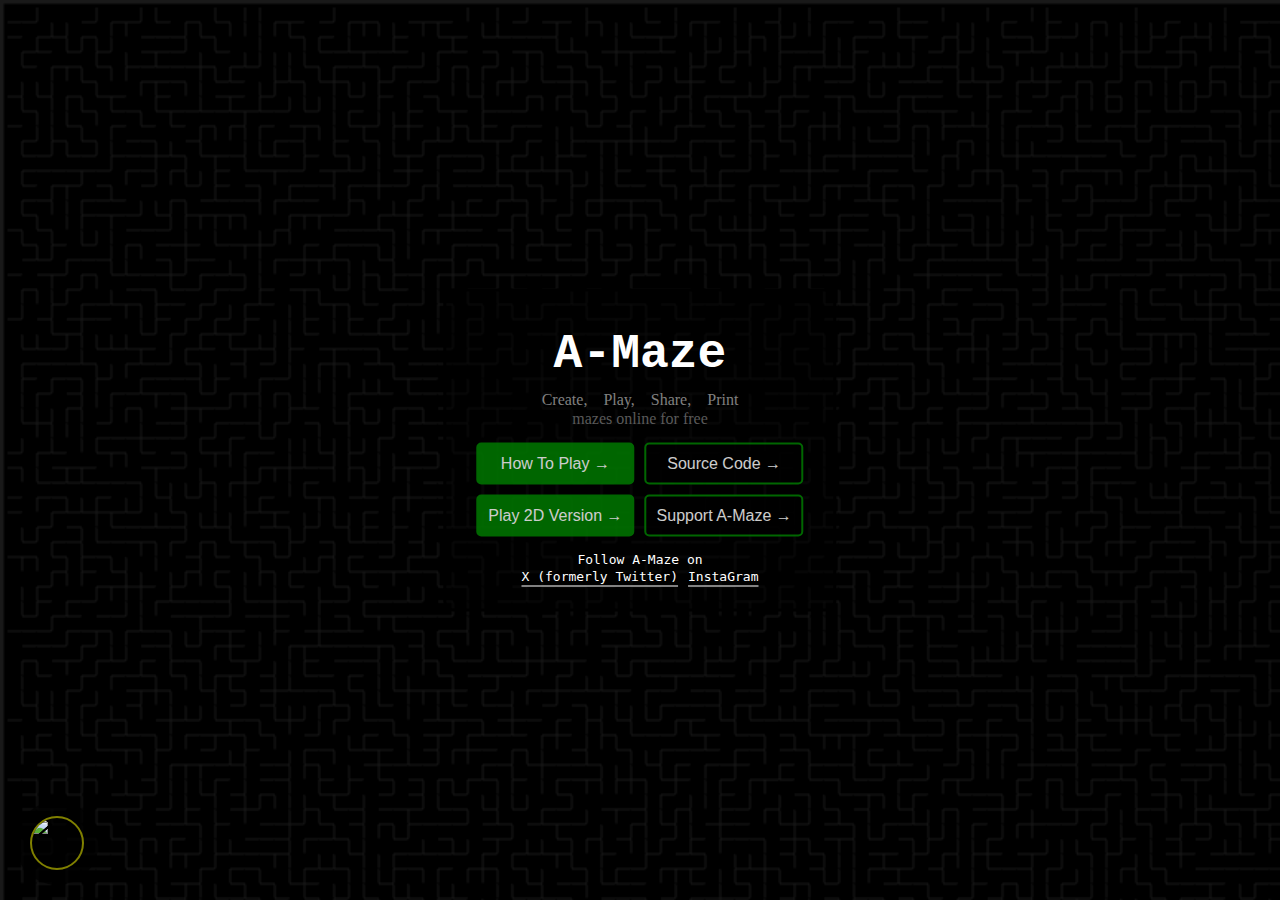
==== root/index.html @ e15dbefc "maze bg change" ====
<!DOCTYPE html>
<html lang="en">
<head>
    <meta charset="UTF-8">
    <meta name="viewport" content="width=device-width, initial-scale=1.0">
    <title>A-Maze: Play Maze Game online for free</title>
    <meta name="description" content="Generate / Create, Play, Share and Print mazes online for free. Made with ❤️ by Jothin Kumar in 🇮🇳">
    <script>
        window.addEventListener("contextmenu", function(e) {
            e.preventDefault();
        });
    </script>
    <link rel="stylesheet" href="bg-maze.css">
    <style>
        body {
            background-color: black;
            color: white;
            user-select: none;
            margin: 0;
        }
        #overlay {
            position: absolute;
            width: 100dvw;
            height: 100dvh;
            background-color: rgba(0, 0, 0, .9);
        }
        #main {
            position: absolute;
            left: 50%;
            top: 50%;
            transform: translate(-50%, -50%);
            z-index: 1;
            background-color: rgba(0, 0, 0, .5);
            padding: 25px;
            border-radius: 10px;
            border: black 3px solid;
        }
        h1 {
            font-size: 3rem;
            text-align: center;
            margin: 10px;

            font-family: 'Courier New', Courier, monospace;
        }
        #desc {
            color: gray;
            text-align: center;
            font-family: 'Times New Roman', Times, serif;
        }
        #desc > ul {
            list-style-type: none;
            padding: 0;
            margin: 0;
            display: flex;
            justify-content: center;
        }
        #desc > ul > li {
            margin: 0 .5rem;
        }
        #desc > p {
            margin: 1px;
            opacity: .69;
        }
        #buttons {
            display: grid;
            grid-template-columns: auto auto;
            grid-template-rows: auto auto auto;
            margin-top: 10px;
        }
        @media screen and (orientation: portrait) {
            #buttons {
                grid-template-columns: auto;
            }
        }
        #buttons > button {
            padding: 10px;
            margin: 5px;
            font-size: 1rem;
            background-color: black;
            color: white;
            border: 2px solid green;
            border-radius: 5px;
            cursor: pointer;
            transition: border 1s, background-color 1s, opacity 1s;
            opacity: .8;
        }
        #buttons > button:hover {
            border: 2px solid olive;
            opacity: 1;
        }
        .spotlight-btn {
            background-color: green !important;
        }
        .spotlight-btn:hover {
            background-color: olive !important;
        }
        #socials {
            text-align: center;
            font-family: monospace;
            margin-top: 10px;
        }
        #socials > p {
            margin: 2px;
        }
        #socials > ul {
            list-style-type: none;
            padding: 0;
            margin: 0;
            display: flex;
            justify-content: center;
        }
        #socials > ul > li {
            margin: 0 5px;
            cursor: pointer;
            transition: color .5s;
            text-decoration: underline;
            text-underline-offset: 5px;
        }
        @media screen and (orientation: portrait) {
            #socials > ul{
                flex-direction: column;
            }
            #socials > ul > li {
                margin: 5px 0;
            }
        }
        #socials > ul > li:hover {
            color: olive;
        }
        #made-by {
            position: absolute;
            bottom: 0;
            left: 0;
            display: flex;
            align-items: center;
            font-family: Arial, Helvetica, sans-serif;
            font-size: .8rem;
            color: gray;
            margin: 15px;
            background-color: rgba(0, 0, 0, .69);
            padding: 10px;
            border-radius: 50px;
        }
        @media screen and (orientation: portrait) {
            #made-by {
                width: max-content;
                left: 50%;
                transform: translateX(-50%);
                margin: 5px 0;
            }
            
        }
        #made-by > img {
            width: 50px;
            height: 50px;
            margin: 5px;
            border-radius: 50%;
            border: olive 2px solid;
            cursor: pointer;
            transition: border .5s;

            font-size: 0;
        }
        #made-by > img:hover {
            border: orange 2px solid;
        }
        #made-by > p {
            margin: 5px;
            display: none;
        }
    </style>
</head>
<body>
    <div id="overlay"></div>
    <div id="main">
        <h1>A-Maze</h1>
        <div id="desc">
            <ul>
                <li>Create,</li>
                <li>Play,</li>
                <li>Share,</li>
                <li>Print</li>
            </ul>
            <p>mazes online for free</p>
        </div>
        <div id="buttons">
            <button onclick="window.location.href = 'how-to-play'" class="spotlight-btn">How To Play &rarr;</button>
            <button onclick="window.open('https://joth.in/5z', '_blank')">Source Code &rarr;</button>
            <button onclick="window.location.href = 'play-2d'" class="spotlight-btn">Play 2D Version &rarr;</button>
            <!-- <button>Create your own maze &rarr;</button> -->
            <!-- <button>Play 3D version &rarr;</button> -->
            <button onclick="window.open('support', '_blank')">Support A-Maze &rarr;</button>
        </div>
        <div id="socials">
            <p>Follow A-Maze on</p>
            <ul>
            <li onclick="window.open('https://twitter.com/A_Maze_Game', '_blank')">X (formerly Twitter)</li>
            <li onclick="window.open('https://instagram.com/a_maze_game', '_blank')">InstaGram</li>
            </ul>
        </div>
    </div>
    <div id="made-by">
        <img src="https://jothin.tech/favicon.webp" alt="Jothin Kumar">
        <p>Made with ❤️ by Jothin Kumar in 🇮🇳</p>
    </div>
    <script>
        window.madeByShown = false
        document.querySelector("#made-by").addEventListener("click", function() {
            document.querySelector("#made-by > p").style.display = window.madeByShown ? "none" : "block";
            document.querySelector("#made-by > p").style.opacity = window.madeByShown ? 0 : 1;
            window.madeByShown = !window.madeByShown
        });
    </script>
    <noscript>
        <style>
            #main {
                display: none;
            }
            p {
                position: absolute;
                left: 50%;
                top: 50%;
                transform: translate(-50%, -50%);
                text-align: center;
            }
        </style>
        <p>This app requires JavaScript to run. Enable it and refresh the page</p>
    </noscript>
</body>
</html>
---- root/bg-maze.css ----
body {
    background: black url('assets/img/bg.png');
    background-size: 1500px;
    animation: bg-maze 100s infinite linear;
}
@keyframes bg-maze {
    0% {
        background-position: center center;
    }
    12.5% {
        background-position: right top;
    }
    37.5% {
        background-position: right bottom;
    }
    62.5% {
        background-position: left top;
    }
    87.5% {
        background-position: left bottom;
    }
    100% {
        background-position: center center;
    }
}

@media (prefers-reduced-motion) {
    body {
        animation-duration: 1000s !important;
    }
}
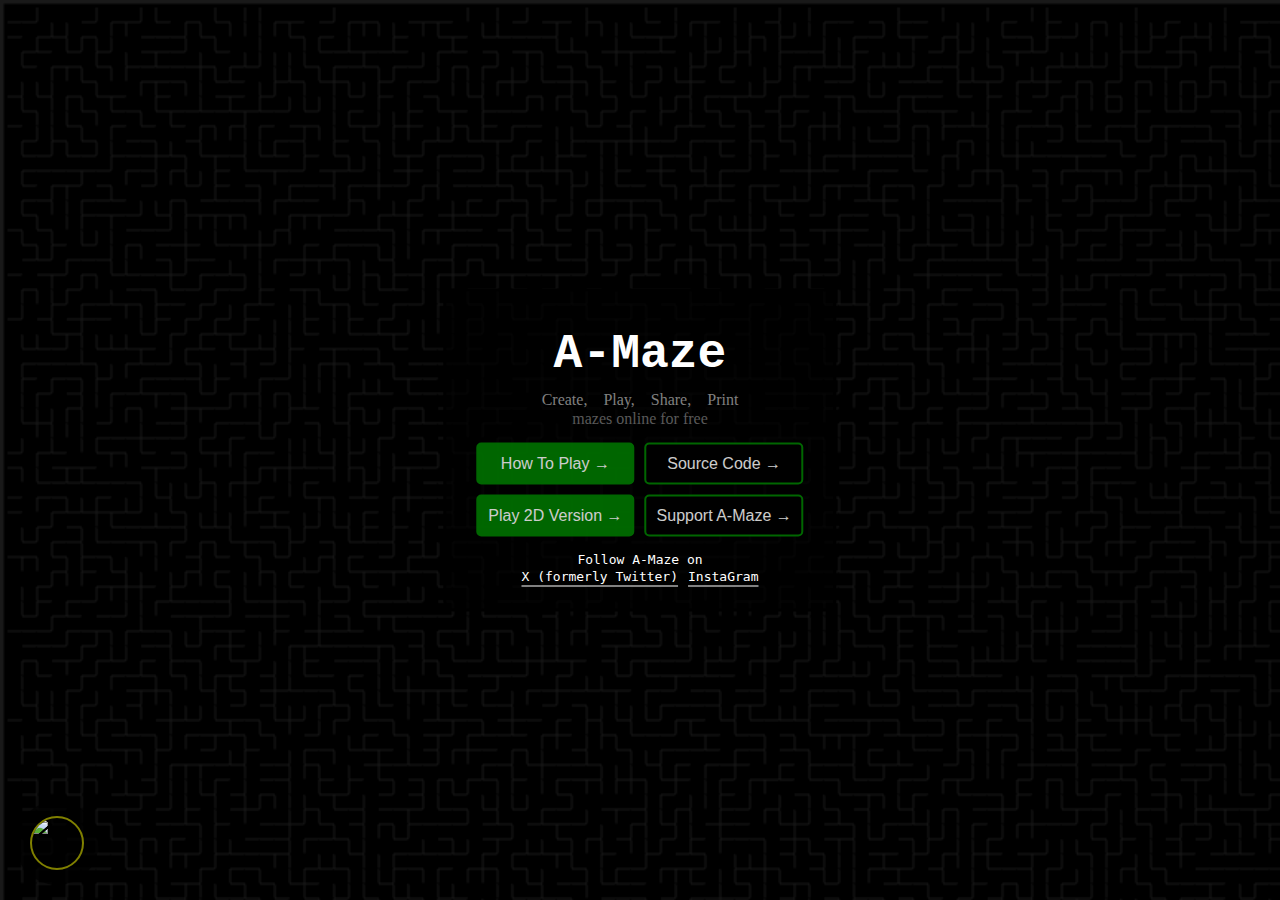
==== commit 4dd27090: "increase alpha" ====
--- a/root/index.html
+++ b/root/index.html
@@ -30,7 +30,7 @@
             top: 50%;
             transform: translate(-50%, -50%);
             z-index: 1;
-            background-color: rgba(0, 0, 0, .5);
+            background-color: rgba(0, 0, 0, .69);
             padding: 25px;
             border-radius: 10px;
             border: black 3px solid;
--- a/root/bg-maze.css
+++ b/root/bg-maze.css
@@ -1,7 +1,7 @@
 body {
     background: black url('assets/img/bg.png');
     background-size: 1500px;
-    animation: bg-maze 100s infinite linear;
+    animation: bg-maze 169s infinite linear;
 }
 @keyframes bg-maze {
     0% {
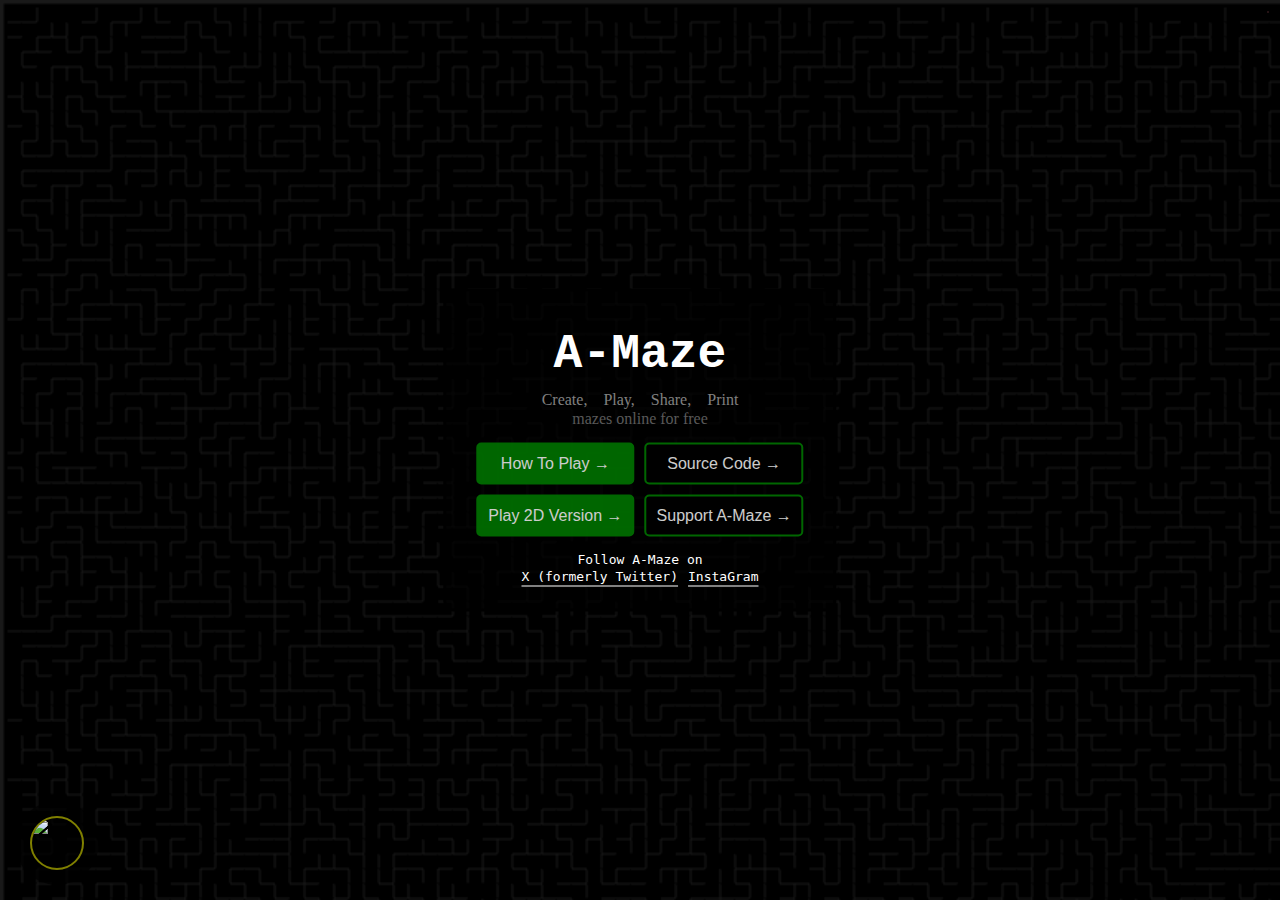
==== commit ce93578a: "add profile widget" ====
--- a/root/index.html
+++ b/root/index.html
@@ -211,6 +211,8 @@
             window.madeByShown = !window.madeByShown
         });
     </script>
+    <script src="script/connect.js" type="module"></script>
+    <script src="script/profile-widget.js"></script>
     <noscript>
         <style>
             #main {
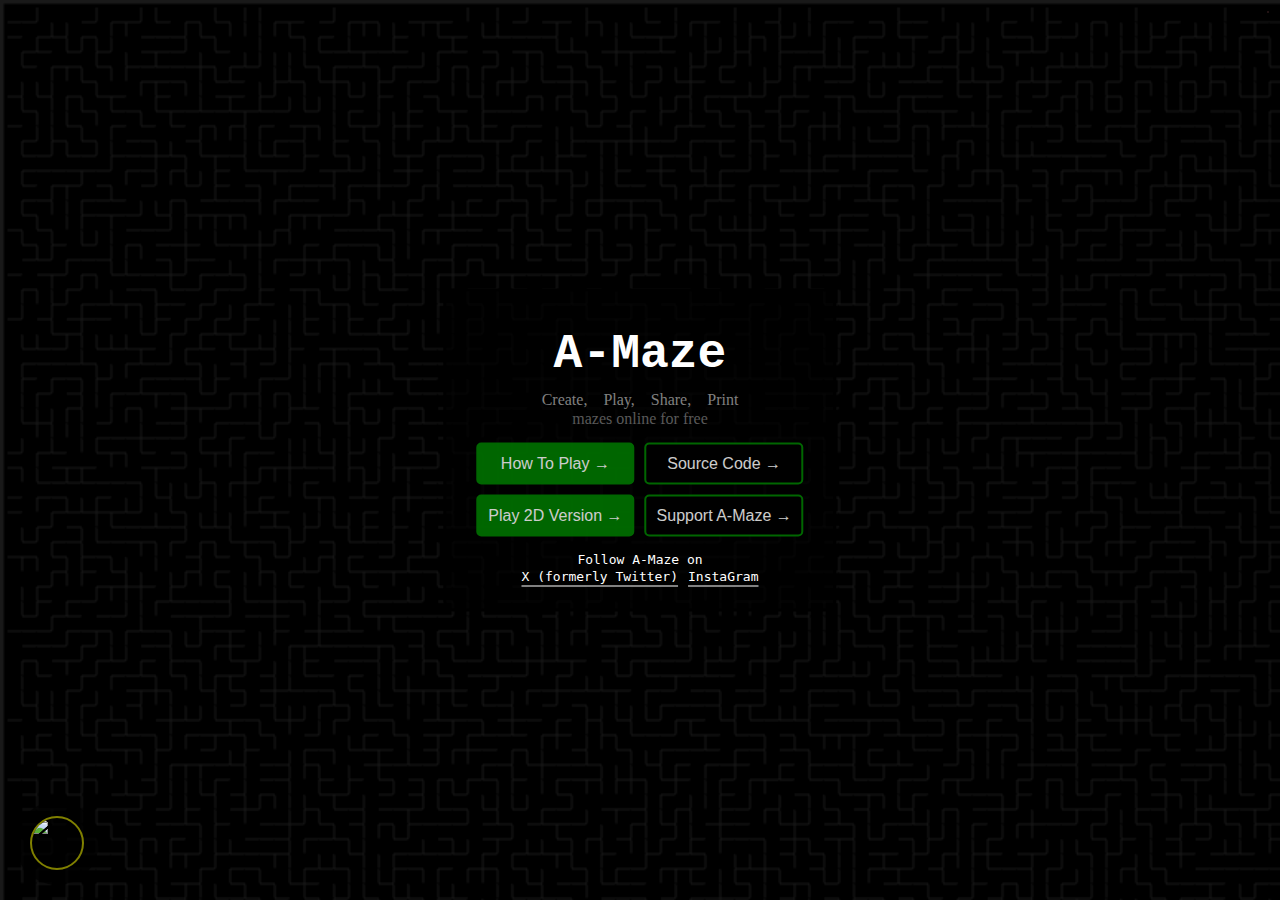
==== commit 69147fd2: "remove /play-2d" ====
--- a/root/index.html
+++ b/root/index.html
@@ -186,7 +186,7 @@
         <div id="buttons">
             <button onclick="window.location.href = 'how-to-play'" class="spotlight-btn">How To Play &rarr;</button>
             <button onclick="window.open('https://joth.in/5z', '_blank')">Source Code &rarr;</button>
-            <button onclick="window.location.href = 'play-2d'" class="spotlight-btn">Play 2D Version &rarr;</button>
+            <button onclick="window.location.href = '/2d'" class="spotlight-btn">Play 2D Version &rarr;</button>
             <!-- <button>Create your own maze &rarr;</button> -->
             <!-- <button>Play 3D version &rarr;</button> -->
             <button onclick="window.open('support', '_blank')">Support A-Maze &rarr;</button>
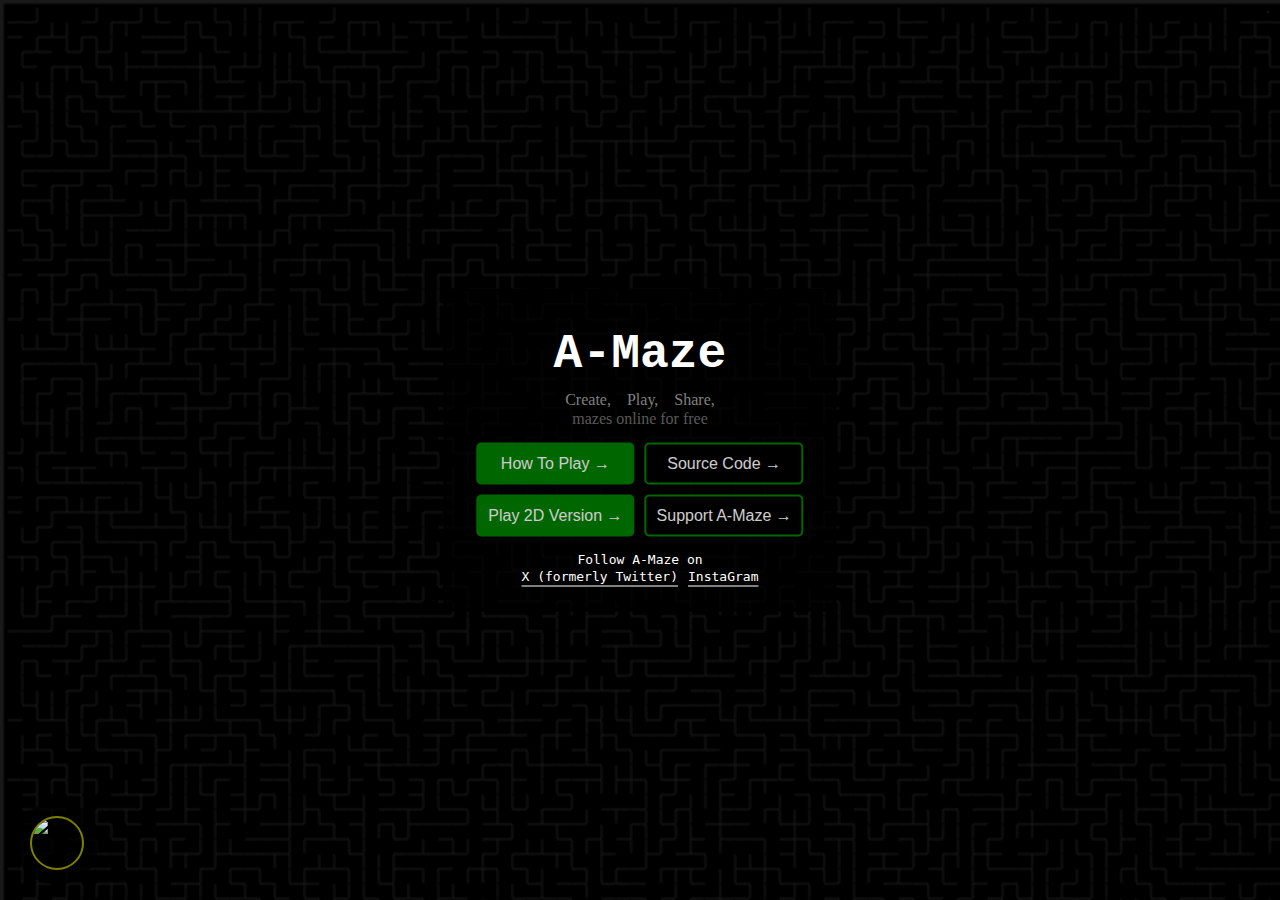
==== commit da2f0761: "remove print feature" ====
--- a/root/index.html
+++ b/root/index.html
@@ -4,7 +4,7 @@
     <meta charset="UTF-8">
     <meta name="viewport" content="width=device-width, initial-scale=1.0">
     <title>A-Maze: Play Maze Game online for free</title>
-    <meta name="description" content="Generate / Create, Play, Share and Print mazes online for free. Made with ❤️ by Jothin Kumar in 🇮🇳">
+    <meta name="description" content="Generate / Create, Play and Share mazes online for free. Made with ❤️ by Jothin Kumar in 🇮🇳">
     <script>
         window.addEventListener("contextmenu", function(e) {
             e.preventDefault();
@@ -179,7 +179,6 @@
                 <li>Create,</li>
                 <li>Play,</li>
                 <li>Share,</li>
-                <li>Print</li>
             </ul>
             <p>mazes online for free</p>
         </div>
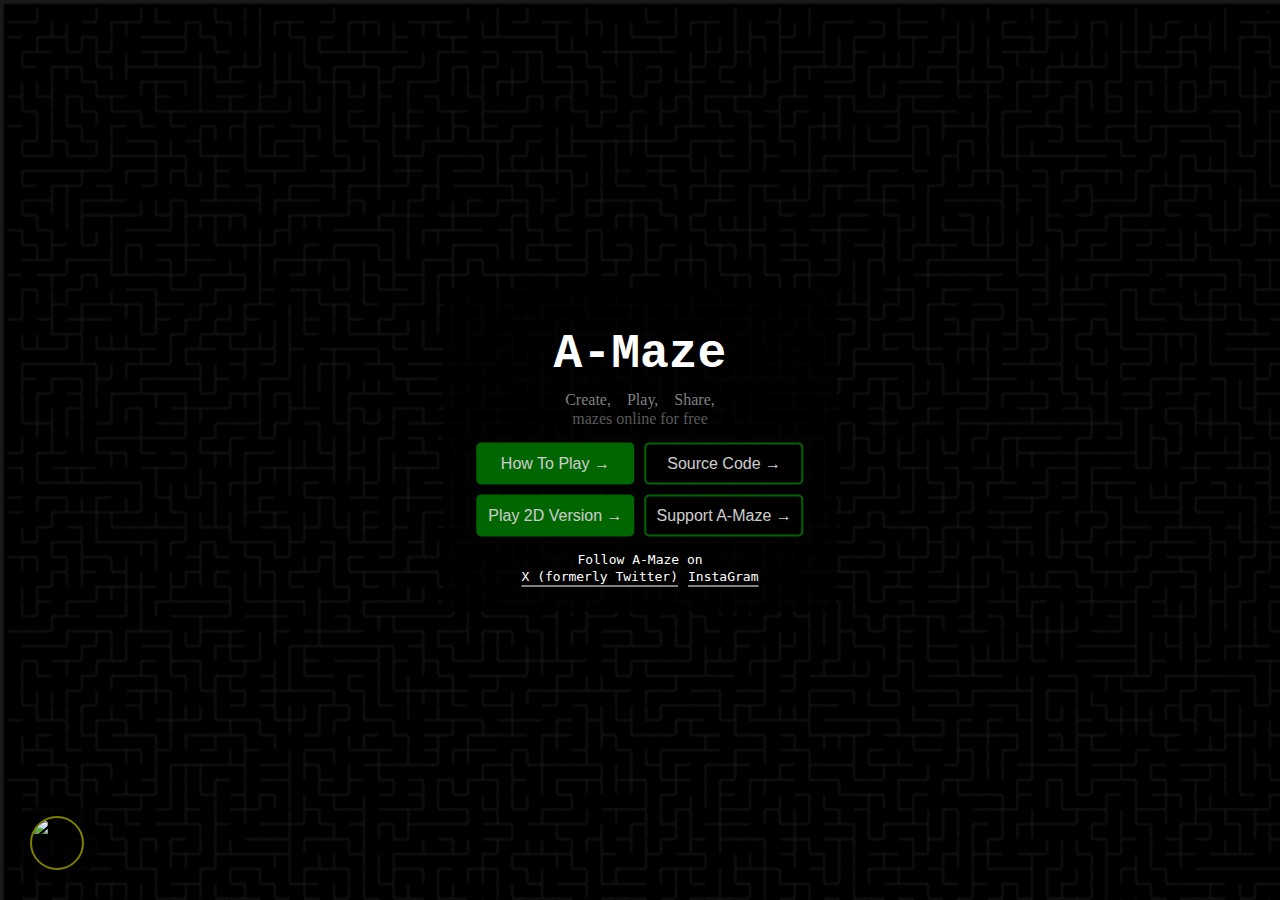
==== commit 7c21fb1c: "A-Maze should be in one line" ====
--- a/root/index.html
+++ b/root/index.html
@@ -39,6 +39,7 @@
             font-size: 3rem;
             text-align: center;
             margin: 10px;
+            white-space: nowrap;
 
             font-family: 'Courier New', Courier, monospace;
         }
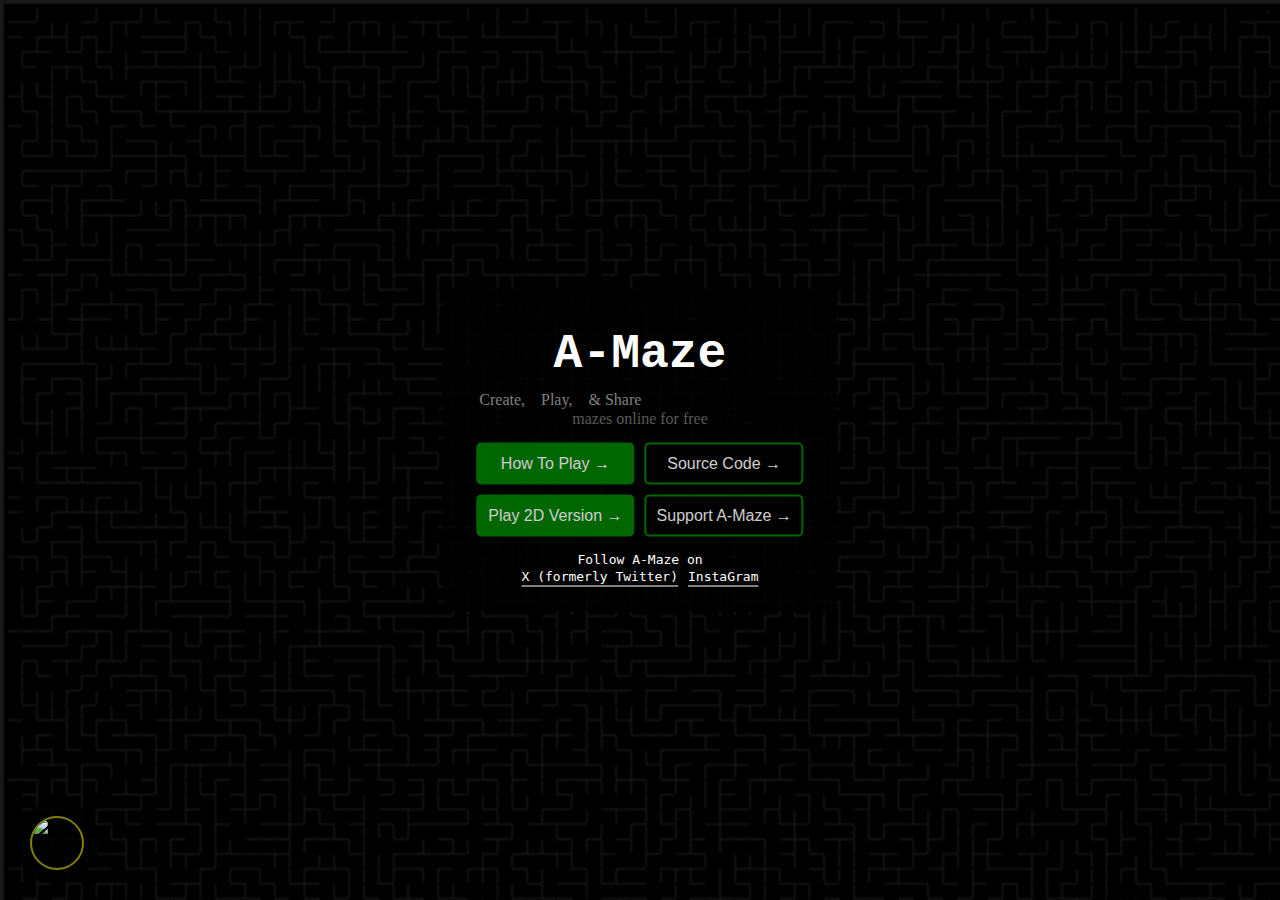
==== commit b8dd8a5b: "style update" ====
--- a/root/index.html
+++ b/root/index.html
@@ -54,6 +54,7 @@
             margin: 0;
             display: flex;
             justify-content: center;
+            width: max-content;
         }
         #desc > ul > li {
             margin: 0 .5rem;
@@ -179,7 +180,7 @@
             <ul>
                 <li>Create,</li>
                 <li>Play,</li>
-                <li>Share,</li>
+                <li>& Share</li>
             </ul>
             <p>mazes online for free</p>
         </div>
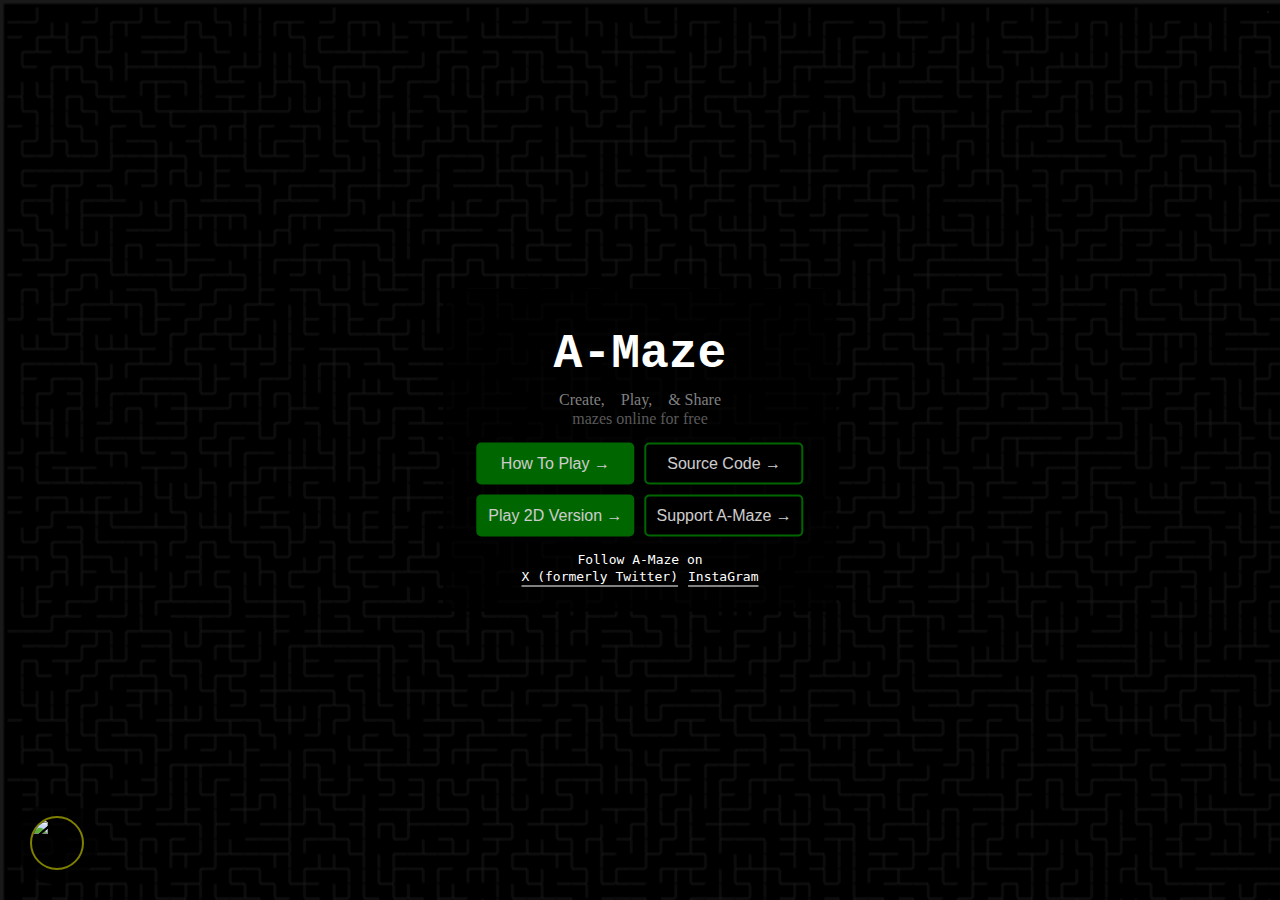
==== commit 35ee7191: "fix style" ====
--- a/root/index.html
+++ b/root/index.html
@@ -54,7 +54,7 @@
             margin: 0;
             display: flex;
             justify-content: center;
-            width: max-content;
+            white-space: nowrap;
         }
         #desc > ul > li {
             margin: 0 .5rem;
